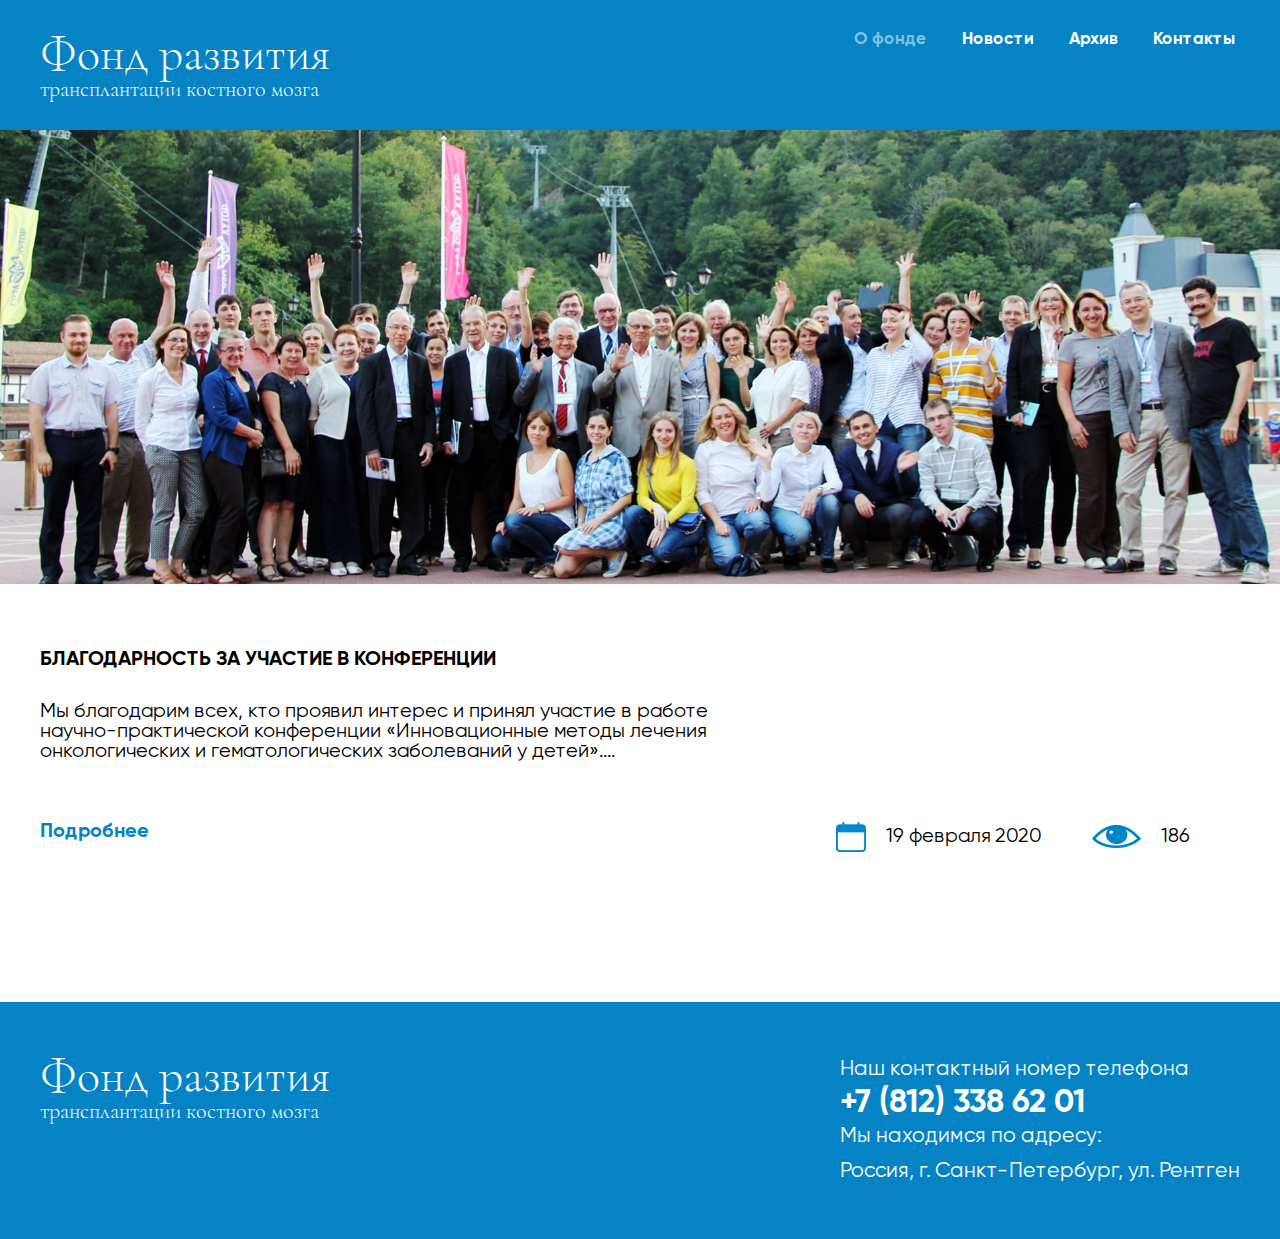
==== archive.html @ 00b84793 "Initial commit" ====
<!DOCTYPE HTML>
<html lang="ru">
<head>
    <meta charset="utf-8">
    <title>Фонд развития трансплантации костного мозга</title>
    <meta content="" name="description"/>
    <meta content="" name="keywords">
    <meta content="width=device-width, initial-scale=1.0" name="viewport">
    <meta content="telephone=no" name="format-detection">
    <meta content="IE=edge" http-equiv="X-UA-Compatible">

    <link href="css/slick.css" rel="stylesheet">
    <link href="css/style.css" rel="stylesheet">

    <link href="#" rel="shortcut icon">
    <meta content="petersburg-studio.com" name="author">
</head>
<body>

<header class="s_header">
    <div class="wrapper">
        <div class="header">
            <a class="logo">
                <div class="logo_big">Фонд развития</div>
                <div class="logo_small">трансплантации костного мозга</div>
            </a>
            <nav class="header__menu">
                <ul>
                    <li class="header__menu__item active">
                        <a href="/index.html">О фонде</a>
                    </li>
                    <li class="header__menu__item">
                        <a href="/news.html">Новости</a>
                    </li>
                    <li class="header__menu__item">
                        <a href="/archive.html">Архив</a>
                    </li>
                    <li class="header__menu__item">
                        <a href="/contacts.html">Контакты</a>
                    </li>
                </ul>
            </nav>
        </div>
    </div>
</header>

<section class="s_main">
    <div class="wrapperFullHD">
        <div class="main">
            <img src="images/archive/photo.jpg" alt="photo">
        </div>
    </div>
</section>

<section class="s_news s_archive">
    <div class="wrapper">
        <div class="news">
            <div class="news__item">
                <div class="news__item__title">
                    Благодарность за участие в конференции
                </div>
                <p>Мы благодарим всех, кто проявил интерес и принял участие в работе научно-практической конференции
                    «Инновационные методы лечения онкологических и гематологических заболеваний у детей»....</p>
                <div class="news__item__info">
                    <a href="/invitation.html">Подробнее</a>
                    <p class="news__item__info__date">19 февраля 2020</p>
                    <p class="news__item__info__shows">186</p>
                </div>
            </div>
        </div>
    </div>
</section>

<footer class="s_footer">
    <div class="wrapper">
        <div class="footer">
            <a class="logo">
                <div class="logo_big">Фонд развития</div>
                <div class="logo_small">трансплантации костного мозга</div>
            </a>
            <div class="footer__contacts">
                <p>Наш контактный номер телефона</p>
                <a class="phone" href="tel:+78123386201">+7 (812) 338 62 01</a>
                <p>Мы находимся по адресу: <br>
                    Россия, г. Санкт-Петербург, ул. Рентген</p>
            </div>
        </div>
    </div>
</footer>

<script src="js/jquery-3.4.1.min.js" type="text/javascript"></script>
<script src="js/slick.min.js" type="text/javascript"></script>
<script src="js/scripts.js" type="text/javascript"></script>

</body>
---- css/style.css ----
@font-face {
  font-family: cormorantLight;
  src: url(../fonts/CormorantGaramond-Light.ttf);
}
@font-face {
  font-family: gilroy;
  src: url(../fonts/Gilroy-Regular.ttf);
}
@font-face {
  font-family: gilroyBold;
  src: url(../fonts/Gilroy-Bold.ttf);
}
@font-face {
  font-family: gilroyItalic;
  src: url(../fonts/Gilroy-RegularItalic.ttf);
}
@font-face {
  font-family: cormorantLight;
  src: url(../fonts/CormorantGaramond-Light.ttf);
}
@font-face {
  font-family: gilroy;
  src: url(../fonts/Gilroy-Regular.ttf);
}
@font-face {
  font-family: gilroyBold;
  src: url(../fonts/Gilroy-Bold.ttf);
}
@font-face {
  font-family: gilroyItalic;
  src: url(../fonts/Gilroy-RegularItalic.ttf);
}
/* RESET */
/*! normalize.scss v0.1.0 | MIT License | based on git.io/normalize */
/**
 * 1. Set default font family to sans-serif.
 * 2. Prevent iOS text size adjust after orientation change, without disabling
 *    user zoom.
 */
html {
  font-family: sans-serif;
  /* 1 */
  -ms-text-size-adjust: 100%;
  /* 2 */
  -webkit-text-size-adjust: 100%;
  /* 2 */
}

/**
 * Remove default margin.
 */
body {
  margin: 0;
}

/* HTML5 display definitions
   ========================================================================== */
/**
 * Correct `block` display not defined for any HTML5 element in IE 8/9.
 * Correct `block` display not defined for `details` or `summary` in IE 10/11
 * and Firefox.
 * Correct `block` display not defined for `main` in IE 11.
 */
article,
aside,
details,
figcaption,
figure,
footer,
header,
hgroup,
main,
menu,
nav,
section,
summary {
  display: block;
}

/**
 * 1. Correct `inline-block` display not defined in IE 8/9.
 * 2. Normalize vertical alignment of `progress` in Chrome, Firefox, and Opera.
 */
audio,
canvas,
progress,
video {
  display: inline-block;
  /* 1 */
  vertical-align: baseline;
  /* 2 */
}

/**
 * Prevent modern browsers from displaying `audio` without controls.
 * Remove excess height in iOS 5 devices.
 */
audio:not([controls]) {
  display: none;
  height: 0;
}

/**
 * Address `[hidden]` styling not present in IE 8/9/10.
 * Hide the `template` element in IE 8/9/11, Safari, and Firefox < 22.
 */
[hidden],
template {
  display: none;
}

/* Links
   ========================================================================== */
/**
 * Remove the gray background color from active links in IE 10.
 */
a {
  background-color: transparent;
}

/**
 * Improve readability when focused and also mouse hovered in all browsers.
 */
a:active,
a:hover {
  outline: 0;
}

/* Text-level semantics
   ========================================================================== */
/**
 * Address styling not present in IE 8/9/10/11, Safari, and Chrome.
 */
abbr[title] {
  border-bottom: 1px dotted;
}

/**
 * Address style set to `bolder` in Firefox 4+, Safari, and Chrome.
 */
b,
strong {
  font-weight: bold;
}

/**
 * Address styling not present in Safari and Chrome.
 */
dfn {
  font-style: italic;
}

/**
 * Address variable `h1` font-size and margin within `section` and `article`
 * contexts in Firefox 4+, Safari, and Chrome.
 */
h1 {
  font-size: 2em;
  margin: 0.67em 0;
}

/**
 * Address styling not present in IE 8/9.
 */
mark {
  background: #ff0;
  color: #000;
}

/**
 * Address inconsistent and variable font size in all browsers.
 */
small {
  font-size: 80%;
}

/**
 * Prevent `sub` and `sup` affecting `line-height` in all browsers.
 */
sub,
sup {
  font-size: 75%;
  line-height: 0;
  position: relative;
  vertical-align: baseline;
}

sup {
  top: -0.5em;
}

sub {
  bottom: -0.25em;
}

/* Embedded content
   ========================================================================== */
/**
 * Remove border when inside `a` element in IE 8/9/10.
 */
img {
  border: 0;
}

/**
 * Correct overflow not hidden in IE 9/10/11.
 */
svg:not(:root) {
  overflow: hidden;
}

/* Grouping content
   ========================================================================== */
/**
 * Address margin not present in IE 8/9 and Safari.
 */
figure {
  margin: 1em 40px;
}

/**
 * Address differences between Firefox and other browsers.
 */
hr {
  -moz-box-sizing: content-box;
  box-sizing: content-box;
  height: 0;
}

/**
 * Contain overflow in all browsers.
 */
pre {
  overflow: auto;
}

/**
 * Address odd `em`-unit font size rendering in all browsers.
 */
code,
kbd,
pre,
samp {
  font-family: monospace, monospace;
  font-size: 1em;
}

/* Forms
   ========================================================================== */
/**
 * Known limitation: by default, Chrome and Safari on OS X allow very limited
 * styling of `select`, unless a `border` property is set.
 */
/**
 * 1. Correct color not being inherited.
 *    Known issue: affects color of disabled elements.
 * 2. Correct font properties not being inherited.
 * 3. Address margins set differently in Firefox 4+, Safari, and Chrome.
 */
button,
input,
optgroup,
select,
textarea {
  color: inherit;
  /* 1 */
  font: inherit;
  /* 2 */
  margin: 0;
  /* 3 */
}

/**
 * Address `overflow` set to `hidden` in IE 8/9/10/11.
 */
button {
  overflow: visible;
}

/**
 * Address inconsistent `text-transform` inheritance for `button` and `select`.
 * All other form control elements do not inherit `text-transform` values.
 * Correct `button` style inheritance in Firefox, IE 8/9/10/11, and Opera.
 * Correct `select` style inheritance in Firefox.
 */
button,
select {
  text-transform: none;
}

/**
 * 1. Avoid the WebKit bug in Android 4.0.* where (2) destroys native `audio`
 *    and `video` controls.
 * 2. Correct inability to style clickable `input` types in iOS.
 * 3. Improve usability and consistency of cursor style between image-type
 *    `input` and others.
 */
button,
html input[type=button],
input[type=reset],
input[type=submit] {
  -webkit-appearance: button;
  /* 2 */
  cursor: pointer;
  /* 3 */
}

/**
 * Re-set default cursor for disabled elements.
 */
button[disabled],
html input[disabled] {
  cursor: default;
}

/**
 * Remove inner padding and border in Firefox 4+.
 */
button::-moz-focus-inner,
input::-moz-focus-inner {
  border: 0;
  padding: 0;
}

/**
 * Address Firefox 4+ setting `line-height` on `input` using `!important` in
 * the UA stylesheet.
 */
input {
  line-height: normal;
}

/**
 * It's recommended that you don't attempt to style these elements.
 * Firefox's implementation doesn't respect box-sizing, padding, or width.
 *
 * 1. Address box sizing set to `content-box` in IE 8/9/10.
 * 2. Remove excess padding in IE 8/9/10.
 */
input[type=checkbox],
input[type=radio] {
  box-sizing: border-box;
  /* 1 */
  padding: 0;
  /* 2 */
}

/**
 * Fix the cursor style for Chrome's increment/decrement buttons. For certain
 * `font-size` values of the `input`, it causes the cursor style of the
 * decrement button to change from `default` to `text`.
 */
input[type=number]::-webkit-inner-spin-button,
input[type=number]::-webkit-outer-spin-button {
  height: auto;
}

/**
 * 1. Address `appearance` set to `searchfield` in Safari and Chrome.
 * 2. Address `box-sizing` set to `border-box` in Safari and Chrome
 *    (include `-moz` to future-proof).
 */
input[type=search] {
  -webkit-appearance: textfield;
  /* 1 */
  -moz-box-sizing: content-box;
  -webkit-box-sizing: content-box;
  /* 2 */
  box-sizing: content-box;
}

/**
 * Remove inner padding and search cancel button in Safari and Chrome on OS X.
 * Safari (but not Chrome) clips the cancel button when the search input has
 * padding (and `textfield` appearance).
 */
input[type=search]::-webkit-search-cancel-button,
input[type=search]::-webkit-search-decoration {
  -webkit-appearance: none;
}

/**
 * Define consistent border, margin, and padding.
 */
fieldset {
  border: 1px solid #c0c0c0;
  margin: 0 2px;
  padding: 0.35em 0.625em 0.75em;
}

/**
 * 1. Correct `color` not being inherited in IE 8/9/10/11.
 * 2. Remove padding so people aren't caught out if they zero out fieldsets.
 */
legend {
  border: 0;
  /* 1 */
  padding: 0;
  /* 2 */
}

/**
 * Remove default vertical scrollbar in IE 8/9/10/11.
 */
textarea {
  overflow: auto;
}

/**
 * Don't inherit the `font-weight` (applied by a rule above).
 * NOTE: the default cannot safely be changed in Chrome and Safari on OS X.
 */
optgroup {
  font-weight: bold;
}

/* Tables
   ========================================================================== */
/**
 * Remove most spacing between table cells.
 */
table {
  border-collapse: collapse;
  border-spacing: 0;
}

td,
th {
  padding: 0;
}

body {
  display: flex;
  flex-direction: column;
  min-height: 100vh;
}

ul {
  margin: 0;
  padding: 0;
}

img:focus {
  outline: none !important;
}

.wrapper {
  max-width: 1200px;
  padding: 0 30px;
  margin: 0 auto;
  overflow: hidden;
}

.wrapperFullHD {
  max-width: 1920px;
}

.innerTitle {
  font-size: 22px;
  font-weight: bold;
  font-family: gilroyBold, sans-serif;
  color: #000000;
  line-height: 1.2;
  margin-bottom: 50px;
}

/* HEADER */
.s_header {
  background: #0683c5;
  position: relative;
  z-index: 1;
}
.s_header .wrapperFullHD {
  position: absolute;
  top: 0;
  bottom: 0;
  left: 0;
  right: 0;
  background: url("../images/main/photo_block_1.jpg");
  margin: 0 auto;
}

.header {
  display: flex;
  justify-content: space-between;
  align-items: start;
  padding: 30px 0;
  position: relative;
  z-index: 3;
}
.header__menu ul {
  display: flex;
  list-style: none;
}
.header__menu__item a {
  text-decoration: none;
  padding: 5px;
  margin: 0 0 0 25px;
  font-size: 17px;
  font-weight: bold;
  font-family: gilroyBold, sans-serif;
  color: #ffffff;
  line-height: 1;
  -moz-transition: all 0.4s ease 0s;
  -o-transition: all 0.4s ease 0s;
  -webkit-transition: all 0.4s ease 0s;
  transition: all 0.4s ease 0s;
}
.header__menu__item a:hover {
  color: #83c1e2;
  -moz-transition: all 0.4s ease 0s;
  -o-transition: all 0.4s ease 0s;
  -webkit-transition: all 0.4s ease 0s;
  transition: all 0.4s ease 0s;
}
.header__menu__item.active a {
  color: #83c1e2;
}

.logo {
  font-size: 22px;
  font-weight: 300;
  font-family: cormorantLight, sans-serif;
  color: #ffffff;
  line-height: 1;
}
.logo_big {
  font-size: 48px;
}

.header_main p {
  max-width: 700px;
  font-size: 29px;
  font-weight: normal;
  font-family: gilroy, sans-serif;
  color: #ffffff;
  line-height: 1;
}

/* FOOTER */
.s_footer {
  margin-top: auto;
  background: #0683c5;
}

.footer {
  display: flex;
  justify-content: space-between;
  align-items: flex-start;
  padding: 50px 0;
}
.footer__contacts p {
  font-size: 21px;
  font-weight: normal;
  font-family: gilroy, sans-serif;
  color: #ffffff;
  line-height: 35px;
  margin: 0;
}
.footer__contacts .phone {
  font-size: 32px;
  font-weight: bold;
  font-family: gilroyBold, sans-serif;
  color: #ffffff;
  line-height: 1;
  text-decoration: none;
}

/* MAIN PAGE */
.main img {
  width: 100%;
  max-height: 520px;
  -o-object-fit: cover;
  object-fit: cover;
}
.main__invisible {
  display: flex;
  position: relative;
}
.main__content {
  opacity: 0;
  position: absolute;
  top: 0;
  bottom: 0;
  left: 0;
  right: 0;
  background: rgba(6, 131, 197, 0.7);
  -moz-transition: all 0.4s ease 0s;
  -o-transition: all 0.4s ease 0s;
  -webkit-transition: all 0.4s ease 0s;
  transition: all 0.4s ease 0s;
}
.main__content:hover {
  opacity: 1;
  -moz-transition: all 0.4s ease 0s;
  -o-transition: all 0.4s ease 0s;
  -webkit-transition: all 0.4s ease 0s;
  transition: all 0.4s ease 0s;
}
.main__content .innerTitle {
  margin-top: 60px;
  color: #ffffff;
}
.main__content p {
  font-size: 20px;
  font-weight: normal;
  font-family: gilroy, sans-serif;
  color: #ffffff;
  line-height: 1;
  max-width: 700px;
}
.main__content a {
  position: absolute;
  bottom: 40px;
  right: 300px;
  font-size: 30px;
  font-weight: normal;
  font-family: gilroy, sans-serif;
  color: #ffffff;
  line-height: 1;
  text-decoration: none;
}
.main__content a:hover {
  color: #83c1e2;
}

/* NEWS PAGE */
.news__slider {
  position: relative;
}
.news__slider .slick-prev, .news__slider .slick-next {
  position: absolute;
  top: 50%;
  z-index: 1;
  -moz-transform: translateY(-50%);
  -ms-transform: translateY(-50%);
  -o-transform: translateY(-50%);
  -webkit-transform: translateY(-50%);
  transform: translateY(-50%);
  border: none;
  background: none;
}
.news__slider .slick-prev:focus, .news__slider .slick-next:focus {
  outline: none;
}
.news__slider .slick-prev {
  left: 100px;
  -moz-transform: translateY(-50%) rotate(180deg);
  -ms-transform: translateY(-50%) rotate(180deg);
  -o-transform: translateY(-50%) rotate(180deg);
  -webkit-transform: translateY(-50%) rotate(180deg);
  transform: translateY(-50%) rotate(180deg);
}
.news__slider .slick-next {
  right: 100px;
}

.news {
  padding-top: 60px;
  margin-bottom: 60px;
}
.news__item {
  padding: 0 0 30px;
  border-bottom: 2px solid #0683c5;
  margin-bottom: 30px;
}
.news__item:last-child {
  border-bottom: none;
  margin-bottom: 0;
}
.news__item > p {
  font-size: 20px;
  font-weight: normal;
  font-family: gilroy, sans-serif;
  color: #000000;
  line-height: 1;
  margin-bottom: 50px;
}
.news__item__title {
  font-size: 20px;
  font-weight: bold;
  font-family: gilroyBold, sans-serif;
  color: #000000;
  line-height: 1.2;
  text-transform: uppercase;
  margin-bottom: 90px;
}
.news__item__info {
  display: flex;
}
.news__item__info a {
  font-size: 20px;
  font-weight: bold;
  font-family: gilroyBold, sans-serif;
  color: #0683c5;
  line-height: 1;
  margin-right: auto;
  text-decoration: none;
}
.news__item__info a:hover {
  color: #83c1e2;
  -moz-transition: all 0.4s ease 0s;
  -o-transition: all 0.4s ease 0s;
  -webkit-transition: all 0.4s ease 0s;
  transition: all 0.4s ease 0s;
}
.news__item__info__date, .news__item__info__shows {
  font-size: 20px;
  font-weight: normal;
  font-family: gilroy, sans-serif;
  color: #000000;
  line-height: 1;
  margin: 0 50px 0 0;
  display: flex;
  align-items: center;
}
.news__item__info__date::before, .news__item__info__shows::before {
  content: " ";
  margin-right: 20px;
  width: 50px;
  height: 30px;
  display: block;
}
.news__item__info__date::before {
  width: 30px;
  background: url("../images/news/calendar.png") center center no-repeat;
}
.news__item__info__shows::before {
  background: url("../images/news/yey.png") center center no-repeat;
}

/* INVITATION PAGE */
.invitation {
  padding-top: 60px;
  margin-bottom: 60px;
  max-width: 900px;
}
.invitation_top {
  font-size: 22px;
  font-weight: normal;
  font-family: gilroy, sans-serif;
  color: #000000;
  line-height: 1;
  margin-bottom: 40px;
}
.invitation p {
  max-width: 700px;
  font-size: 20px;
  font-weight: normal;
  font-family: gilroy, sans-serif;
  color: #000000;
  line-height: 1.2;
}
.invitation__support {
  font-style: italic;
  font-family: gilroyItalic, sans-serif;
}

/* CONTACTS PAGE */
.contacts {
  padding-top: 60px;
  margin-bottom: 60px;
}
.contacts__item {
  display: flex;
  align-items: flex-start;
  margin-bottom: 80px;
}
.contacts__item_left {
  margin-right: 30px;
}
.contacts__item_left img {
  width: 70px;
  height: 70px;
}
.contacts__item_right {
  padding-top: 20px;
}
.contacts__item_right a {
  font-size: 22px;
  font-weight: normal;
  font-family: gilroy, sans-serif;
  color: #000000;
  line-height: 1.2;
  text-decoration: none;
}
.contacts__item_right__title {
  margin: 0;
  font-size: 22px;
  font-weight: normal;
  font-family: gilroy, sans-serif;
  color: #000000;
  line-height: 1.2;
  text-transform: uppercase;
}
.contacts__item_right__content {
  font-size: 22px;
  font-weight: normal;
  font-family: gilroy, sans-serif;
  color: #000000;
  line-height: 1.2;
  margin: 0 0 40px;
}

.map {
  display: flex;
  margin-bottom: 60px;
}

/* ARCHIVE PAGE */
.s_archive .news__item__title {
  margin-bottom: 30px;
}
.s_archive .news__item p {
  max-width: 700px;
  margin-bottom: 60px;
}

/* THANKS PAGE */
.thanksPhoto {
  padding-top: 60px;
  margin-bottom: 60px;
}
.thanksPhoto img {
  width: 100%;
  max-width: 1000px;
  margin: 0 auto;
  max-height: 470px;
  -o-object-fit: cover;
  object-fit: cover;
  display: block;
}

.thanks {
  max-width: 700px;
  margin: 0 auto 60px;
}
.thanks p {
  font-size: 20px;
  font-weight: normal;
  font-family: gilroy, sans-serif;
  color: #000000;
  line-height: 1.2;
}
.thanks p span {
  font-family: gilroyBold, sans-serif;
  font-weight: bold;
}

@font-face {
  font-family: cormorantLight;
  src: url(../fonts/CormorantGaramond-Light.ttf);
}
@font-face {
  font-family: gilroy;
  src: url(../fonts/Gilroy-Regular.ttf);
}
@font-face {
  font-family: gilroyBold;
  src: url(../fonts/Gilroy-Bold.ttf);
}
@font-face {
  font-family: gilroyItalic;
  src: url(../fonts/Gilroy-RegularItalic.ttf);
}
@font-face {
  font-family: cormorantLight;
  src: url(../fonts/CormorantGaramond-Light.ttf);
}
@font-face {
  font-family: gilroy;
  src: url(../fonts/Gilroy-Regular.ttf);
}
@font-face {
  font-family: gilroyBold;
  src: url(../fonts/Gilroy-Bold.ttf);
}
@font-face {
  font-family: gilroyItalic;
  src: url(../fonts/Gilroy-RegularItalic.ttf);
}
.header__hamburger, .headerNav_adaptive {
  display: none;
}

.adaptive-menu-toggle {
  display: block;
  width: 30px;
  height: 24px;
  z-index: 99;
  position: relative;
  margin: auto;
}

.menu-toggle-inner {
  width: 100%;
  height: 100%;
  position: absolute;
  left: 0;
  top: 0;
  right: 0;
  bottom: 0;
  margin: auto;
}

.menu-toggle-line {
  position: absolute;
  background: #0683c5;
  display: block;
  margin: auto;
  height: 4px;
  width: 100%;
  -webkit-border-radius: 3px;
  -moz-border-radius: 3px;
  border-radius: 3px;
}

.menu-toggle-line--1 {
  top: 0;
  -moz-transition: width 0.2s ease 0.3s;
  -o-transition: width 0.2s ease 0.3s;
  -webkit-transition: width 0.2s ease 0.3s;
  transition: width 0.2s ease 0.3s;
}

.menu-toggle-line--2 {
  top: 0;
  bottom: 0;
  margin: auto;
  -moz-transition: width 0.2s ease 0.3s;
  -o-transition: width 0.2s ease 0.3s;
  -webkit-transition: width 0.2s ease 0.3s;
  transition: width 0.2s ease 0.3s;
}

.menu-toggle-line--3 {
  bottom: 0;
  -moz-transition: width 0.2s ease 0.3s;
  -o-transition: width 0.2s ease 0.3s;
  -webkit-transition: width 0.2s ease 0.3s;
  transition: width 0.2s ease 0.3s;
}

.menu-toggle-line--4,
.menu-toggle-line--5 {
  opacity: 0;
  top: 10px;
}

.menu-toggle-line--4 {
  -webkit-transition: opacity 0.2s ease 0.2s, -webkit-transform 0.2s ease 0.2s;
  transition: opacity 0.2s ease 0.2s, -webkit-transform 0.2s ease 0.2s;
  -o-transition: opacity 0.2s ease 0.2s, -o-transform 0.2s ease 0.2s;
  -moz-transition: opacity 0.2s ease 0.2s, transform 0.2s ease 0.2s, -moz-transform 0.2s ease 0.2s;
}

.menu-toggle-line--5 {
  -webkit-transition: opacity 0.2s ease 0s, -webkit-transform 0.2s ease 0s;
  transition: opacity 0.2s ease 0s, -webkit-transform 0.2s ease 0s;
  -o-transition: opacity 0.2s ease 0s, -o-transform 0.2s ease 0s;
  -moz-transition: opacity 0.2s ease 0s, transform 0.2s ease 0s, -moz-transform 0.2s ease 0s;
}

.adaptive-menu-toggle--open .menu-toggle-line {
  background: #0683c5;
}

.adaptive-menu-toggle--open .menu-toggle-line--1 {
  width: 0;
  -moz-transition: width 0.2s ease 0s;
  -o-transition: width 0.2s ease 0s;
  -webkit-transition: width 0.2s ease 0s;
  transition: width 0.2s ease 0s;
}

.adaptive-menu-toggle--open .menu-toggle-line--2 {
  width: 0;
  -moz-transition: width 0.2s ease 0.1s;
  -o-transition: width 0.2s ease 0.1s;
  -webkit-transition: width 0.2s ease 0.1s;
  transition: width 0.2s ease 0.1s;
}

.adaptive-menu-toggle--open .menu-toggle-line--3 {
  width: 0;
  -moz-transition: width 0.2s ease 0.2s;
  -o-transition: width 0.2s ease 0.2s;
  -webkit-transition: width 0.2s ease 0.2s;
  transition: width 0.2s ease 0.2s;
}

.adaptive-menu-toggle--open .menu-toggle-line--4 {
  opacity: 1;
  -moz-transform: rotate(45deg) translateZ(0);
  -ms-transform: rotate(45deg) translateZ(0);
  -o-transform: rotate(45deg) translateZ(0);
  -webkit-transform: rotate(45deg) translateZ(0);
  transform: rotate(45deg) translateZ(0);
  -webkit-transition: opacity 0.2s ease 0.2s, -webkit-transform 0.2s ease 0.2s;
  transition: opacity 0.2s ease 0.2s, -webkit-transform 0.2s ease 0.2s;
  -o-transition: opacity 0.2s ease 0.2s, -o-transform 0.2s ease 0.2s;
  -moz-transition: opacity 0.2s ease 0.2s, transform 0.2s ease 0.2s, -moz-transform 0.2s ease 0.2s;
}

.adaptive-menu-toggle--open .menu-toggle-line--5 {
  opacity: 1;
  -moz-transform: rotate(-45deg) translateZ(0);
  -ms-transform: rotate(-45deg) translateZ(0);
  -o-transform: rotate(-45deg) translateZ(0);
  -webkit-transform: rotate(-45deg) translateZ(0);
  transform: rotate(-45deg) translateZ(0);
  -webkit-transition: opacity 0.2s ease 0.4s, -webkit-transform 0.2s ease 0.4s;
  transition: opacity 0.2s ease 0.4s, -webkit-transform 0.2s ease 0.4s;
  -o-transition: opacity 0.2s ease 0.4s, -o-transform 0.2s ease 0.4s;
  -moz-transition: opacity 0.2s ease 0.4s, transform 0.2s ease 0.4s, -moz-transform 0.2s ease 0.4s;
}

@media only screen and (max-width: 640px) {
  .header__hamburger {
    display: block !important;
    position: absolute;
    right: 10px;
    top: 20px;
  }

  .headerNav_adaptive {
    background: #000000;
    display: none;
    padding-top: 60px;
    position: absolute;
    top: 0;
    -moz-transform: translateX(-100%);
    -ms-transform: translateX(-100%);
    -o-transform: translateX(-100%);
    -webkit-transform: translateX(-100%);
    transform: translateX(-100%);
    width: 100%;
    z-index: 3;
  }

  .header_opened {
    display: block !important;
    -moz-transform: translateX(0);
    -ms-transform: translateX(0);
    -o-transform: translateX(0);
    -webkit-transform: translateX(0);
    transform: translateX(0);
  }

  .headerNav__items_adaptive a {
    background: #000000;
    border: #000000 1px solid;
    border-bottom: none;
    color: #0683c5;
    display: block;
    font-family: "Museo Sans Cyrl -300", sans-serif;
    font-size: 17px;
    padding: 10px;
    text-decoration: none;
  }

  .headerNav__items_adaptive li:last-child a {
    border-bottom: #000000 1px solid;
  }
}
/* RESPONSIVE */
@font-face {
  font-family: cormorantLight;
  src: url(../fonts/CormorantGaramond-Light.ttf);
}
@font-face {
  font-family: gilroy;
  src: url(../fonts/Gilroy-Regular.ttf);
}
@font-face {
  font-family: gilroyBold;
  src: url(../fonts/Gilroy-Bold.ttf);
}
@font-face {
  font-family: gilroyItalic;
  src: url(../fonts/Gilroy-RegularItalic.ttf);
}
@font-face {
  font-family: cormorantLight;
  src: url(../fonts/CormorantGaramond-Light.ttf);
}
@font-face {
  font-family: gilroy;
  src: url(../fonts/Gilroy-Regular.ttf);
}
@font-face {
  font-family: gilroyBold;
  src: url(../fonts/Gilroy-Bold.ttf);
}
@font-face {
  font-family: gilroyItalic;
  src: url(../fonts/Gilroy-RegularItalic.ttf);
}

/*# sourceMappingURL=style.css.map */
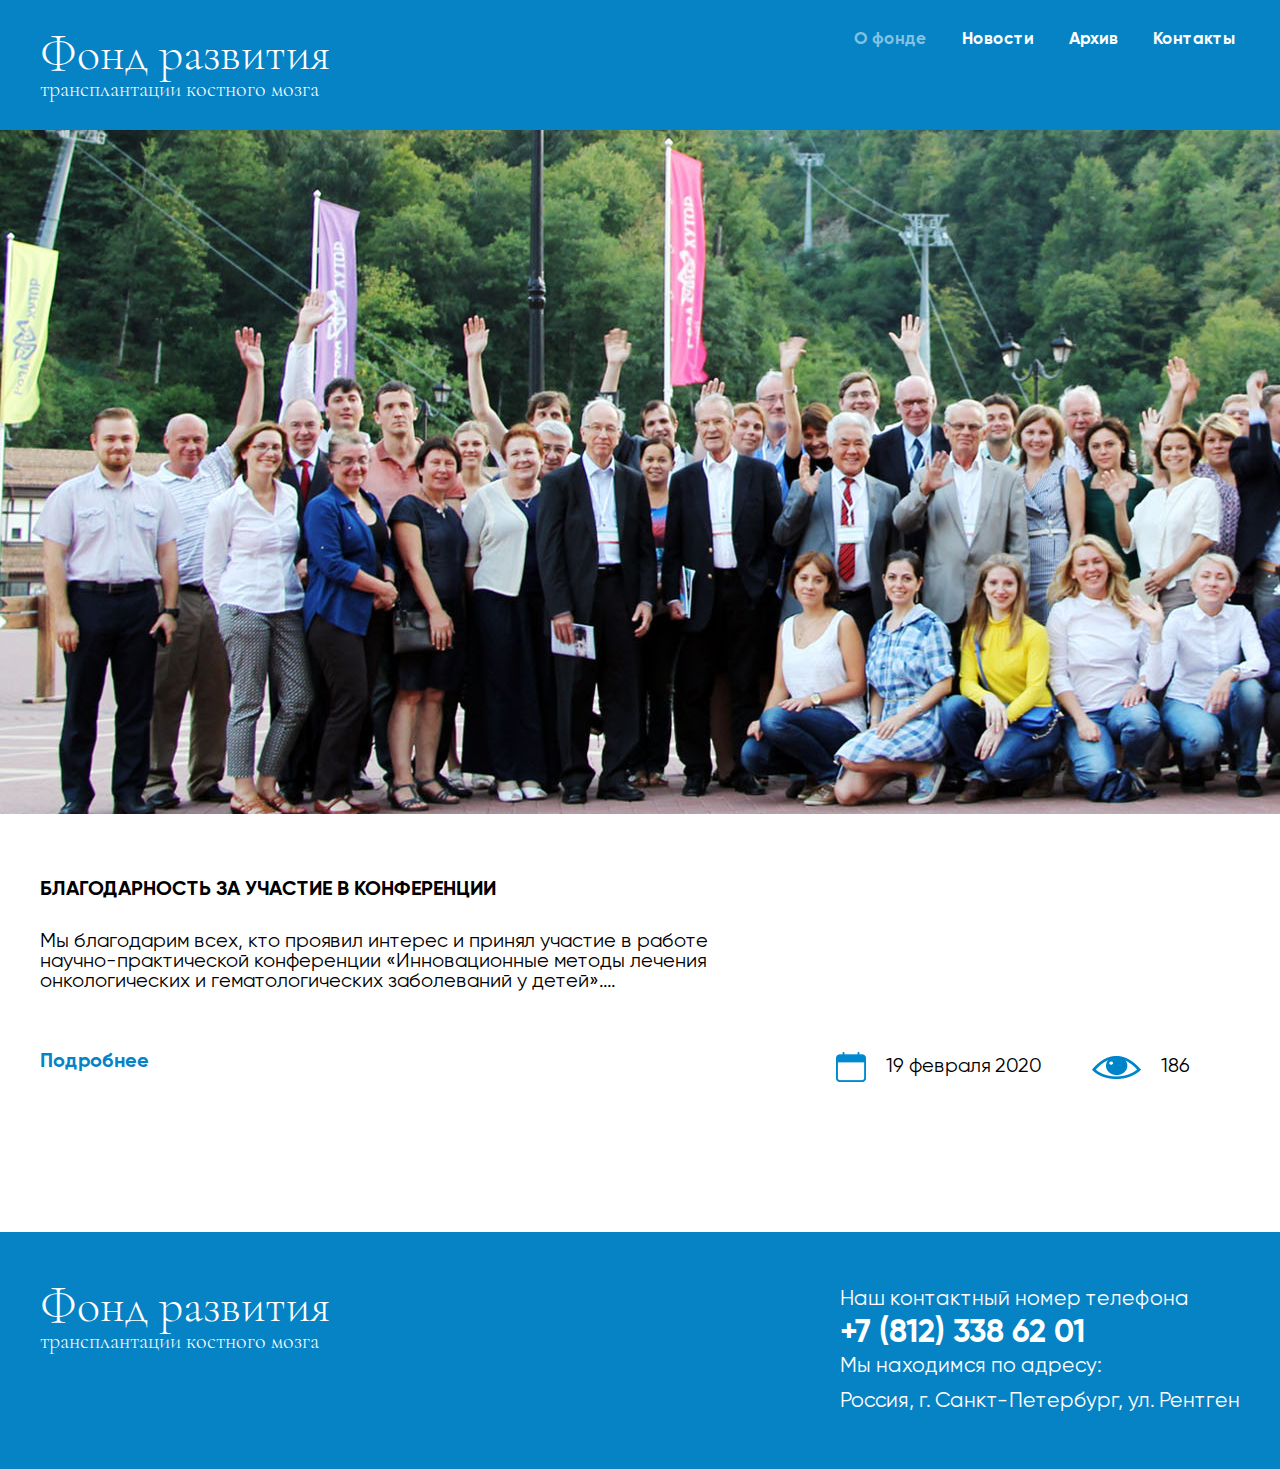
==== commit 02af4a5e: "add adaptive" ====
--- a/archive.html
+++ b/archive.html
@@ -27,21 +27,45 @@
             <nav class="header__menu">
                 <ul>
                     <li class="header__menu__item active">
-                        <a href="/index.html">О фонде</a>
+                        <a href="/fond/index.html">О фонде</a>
                     </li>
                     <li class="header__menu__item">
-                        <a href="/news.html">Новости</a>
+                        <a href="/fond/news.html">Новости</a>
                     </li>
                     <li class="header__menu__item">
-                        <a href="/archive.html">Архив</a>
+                        <a href="/fond/archive.html">Архив</a>
                     </li>
                     <li class="header__menu__item">
-                        <a href="/contacts.html">Контакты</a>
+                        <a href="/fond/contacts.html">Контакты</a>
                     </li>
                 </ul>
             </nav>
         </div>
     </div>
+
+    <div class="header__hamburger">
+        <a class="adaptive-menu-toggle" href="#">
+            <span class="menu-toggle-inner">
+                <span class="menu-toggle-line menu-toggle-line--1"></span>
+                <span class="menu-toggle-line menu-toggle-line--2"></span>
+                <span class="menu-toggle-line menu-toggle-line--3"></span>
+                <span class="menu-toggle-line menu-toggle-line--4"></span>
+                <span class="menu-toggle-line menu-toggle-line--5"></span>
+            </span>
+        </a>
+    </div>
+    <nav class="headerNav_adaptive">
+        <a class="logo">
+            <div class="logo_big">Фонд развития</div>
+            <div class="logo_small">трансплантации костного мозга</div>
+        </a>
+        <ul class="headerNav__items_adaptive">
+            <li class="active"><a href="/fond/index.html">О фонде</a></li>
+            <li><a href="/fond/news.html">Новости</a></li>
+            <li><a href="/fond/archive.html">Архив</a></li>
+            <li><a href="/fond/contacts.html">Контакты</a></li>
+        </ul>
+    </nav>
 </header>
 
 <section class="s_main">
@@ -62,7 +86,7 @@
                 <p>Мы благодарим всех, кто проявил интерес и принял участие в работе научно-практической конференции
                     «Инновационные методы лечения онкологических и гематологических заболеваний у детей»....</p>
                 <div class="news__item__info">
-                    <a href="/invitation.html">Подробнее</a>
+                    <a href="/fond/invitation.html">Подробнее</a>
                     <p class="news__item__info__date">19 февраля 2020</p>
                     <p class="news__item__info__shows">186</p>
                 </div>
--- a/css/style.css
+++ b/css/style.css
@@ -433,6 +433,7 @@
   display: flex;
   flex-direction: column;
   min-height: 100vh;
+  overflow-x: hidden;
 }
 
 ul {
@@ -440,7 +441,7 @@
   padding: 0;
 }
 
-img:focus {
+img:focus, button:focus {
   outline: none !important;
 }
 
@@ -476,7 +477,8 @@
   bottom: 0;
   left: 0;
   right: 0;
-  background: url("../images/main/photo_block_1.jpg");
+  background: url("../images/main/photo_block_1.jpg") center center no-repeat;
+  background-size: cover;
   margin: 0 auto;
 }
 
@@ -523,12 +525,14 @@
   font-family: cormorantLight, sans-serif;
   color: #ffffff;
   line-height: 1;
+  display: inline-block;
 }
 .logo_big {
   font-size: 48px;
 }
 
 .header_main p {
+  position: relative;
   max-width: 700px;
   font-size: 29px;
   font-weight: normal;
@@ -567,9 +571,10 @@
 }
 
 /* MAIN PAGE */
-.main img {
+.main .slick-list img {
   width: 100%;
   max-height: 520px;
+  min-height: 350px;
   -o-object-fit: cover;
   object-fit: cover;
 }
@@ -610,6 +615,7 @@
   max-width: 700px;
 }
 .main__content a {
+  display: inline-block;
   position: absolute;
   bottom: 40px;
   right: 300px;
@@ -654,6 +660,34 @@
 .news__slider .slick-next {
   right: 100px;
 }
+.news__slider .slick-dots {
+  font-size: 0;
+  display: flex;
+  position: absolute;
+  bottom: 20px;
+  left: 50%;
+  -moz-transform: translateX(-50%);
+  -ms-transform: translateX(-50%);
+  -o-transform: translateX(-50%);
+  -webkit-transform: translateX(-50%);
+  transform: translateX(-50%);
+}
+.news__slider .slick-dots li {
+  margin: 0 3px;
+}
+.news__slider .slick-dots li button {
+  width: 8px;
+  height: 8px;
+  -webkit-border-radius: 50%;
+  -moz-border-radius: 50%;
+  border-radius: 50%;
+  background: #ffffff;
+  border: none;
+  padding: 0;
+}
+.news__slider .slick-dots li.slick-active button {
+  background: #8d8c9c;
+}
 
 .news {
   padding-top: 60px;
@@ -905,7 +939,7 @@
 
 .menu-toggle-line {
   position: absolute;
-  background: #0683c5;
+  background: #ffffff;
   display: block;
   margin: auto;
   height: 4px;
@@ -959,10 +993,6 @@
   transition: opacity 0.2s ease 0s, -webkit-transform 0.2s ease 0s;
   -o-transition: opacity 0.2s ease 0s, -o-transform 0.2s ease 0s;
   -moz-transition: opacity 0.2s ease 0s, transform 0.2s ease 0s, -moz-transform 0.2s ease 0s;
-}
-
-.adaptive-menu-toggle--open .menu-toggle-line {
-  background: #0683c5;
 }
 
 .adaptive-menu-toggle--open .menu-toggle-line--1 {
@@ -1015,16 +1045,16 @@
   -moz-transition: opacity 0.2s ease 0.4s, transform 0.2s ease 0.4s, -moz-transform 0.2s ease 0.4s;
 }
 
-@media only screen and (max-width: 640px) {
+@media only screen and (max-width: 767px) {
   .header__hamburger {
     display: block !important;
     position: absolute;
-    right: 10px;
-    top: 20px;
+    left: 15px;
+    top: 30px;
   }
 
   .headerNav_adaptive {
-    background: #000000;
+    background: #01387b;
     display: none;
     padding-top: 60px;
     position: absolute;
@@ -1034,8 +1064,9 @@
     -o-transform: translateX(-100%);
     -webkit-transform: translateX(-100%);
     transform: translateX(-100%);
-    width: 100%;
+    width: 250px;
     z-index: 3;
+    height: 100vh;
   }
 
   .header_opened {
@@ -1048,19 +1079,34 @@
   }
 
   .headerNav__items_adaptive a {
-    background: #000000;
-    border: #000000 1px solid;
-    border-bottom: none;
-    color: #0683c5;
-    display: block;
+    background: #01387b;
+    color: #ffffff;
+    display: inline-block;
     font-family: "Museo Sans Cyrl -300", sans-serif;
     font-size: 17px;
     padding: 10px;
     text-decoration: none;
   }
 
-  .headerNav__items_adaptive li:last-child a {
-    border-bottom: #000000 1px solid;
+  .headerNav__items_adaptive .active a {
+    color: #83c1e2;
+  }
+
+  .headerNav_adaptive {
+    padding-left: 15px;
+  }
+  .headerNav_adaptive .logo {
+    padding-top: 10px;
+    margin-bottom: 50px;
+    text-align: left;
+  }
+
+  .headerNav__items_adaptive {
+    list-style: none;
+    padding-right: 15px;
+  }
+  .headerNav__items_adaptive li {
+    text-align: center;
   }
 }
 /* RESPONSIVE */
@@ -1096,5 +1142,124 @@
   font-family: gilroyItalic;
   src: url(../fonts/Gilroy-RegularItalic.ttf);
 }
+@media only screen and (max-width: 800px) {
+  .logo_big {
+    font-size: 33px;
+  }
+  .logo_small {
+    font-size: 16px;
+  }
+}
+@media only screen and (max-width: 767px) {
+  .header__menu {
+    display: none;
+  }
+  .header_main {
+    margin-top: 25px;
+    margin-bottom: 50px;
+  }
+  .header_main p {
+    font-size: 25px;
+  }
+  .header .logo {
+    text-align: right;
+    margin-left: auto;
+  }
+
+  .footer .logo {
+    display: none;
+  }
+  .footer__contacts {
+    display: flex;
+    flex-direction: column;
+  }
+  .footer__contacts p {
+    font-size: 17px;
+    line-height: 1.2;
+  }
+  .footer__contacts p:last-child {
+    order: -1;
+    margin-bottom: 20px;
+  }
+  .footer__contacts .phone {
+    font-size: 17px;
+    line-height: 1.2;
+  }
+}
+@media only screen and (max-width: 640px) {
+  .wrapper {
+    padding: 0 15px;
+  }
+
+  .main__invisible img {
+    position: absolute;
+    min-height: 100%;
+    max-height: 100%;
+    -o-object-fit: cover;
+    object-fit: cover;
+  }
+  .main__content {
+    position: relative;
+    opacity: 1;
+  }
+  .main__content .innerTitle {
+    margin-top: 40px;
+  }
+  .main__content a {
+    position: static;
+    margin-bottom: 50px;
+    margin-left: 100%;
+    margin-top: 60px;
+    -moz-transform: translateX(-100%);
+    -ms-transform: translateX(-100%);
+    -o-transform: translateX(-100%);
+    -webkit-transform: translateX(-100%);
+    transform: translateX(-100%);
+  }
+
+  .news {
+    padding-top: 10px;
+  }
+  .news__item > p {
+    margin-bottom: 30px;
+  }
+
+  .news__item__info__date, .news__item__info__shows {
+    white-space: nowrap;
+    margin-right: 0;
+    margin-left: auto;
+    margin-bottom: 10px;
+  }
+
+  .news__item__info__date::before, .news__item__info__shows::before {
+    margin-right: 5px;
+  }
+
+  .news__item__info {
+    display: flex;
+    flex-direction: column;
+  }
+  .news__item__info a {
+    margin-bottom: 10px;
+  }
+
+  .contacts__item_left {
+    margin-right: 10px;
+  }
+
+  .contacts__item:nth-child(2) .contacts__item_right {
+    padding-top: 0;
+  }
+
+  .s_archive .news__item p {
+    margin-bottom: 10px;
+  }
+
+  .thanksPhoto img {
+    min-height: 350px;
+    -o-object-fit: cover;
+    object-fit: cover;
+  }
+}
 
 /*# sourceMappingURL=style.css.map */
